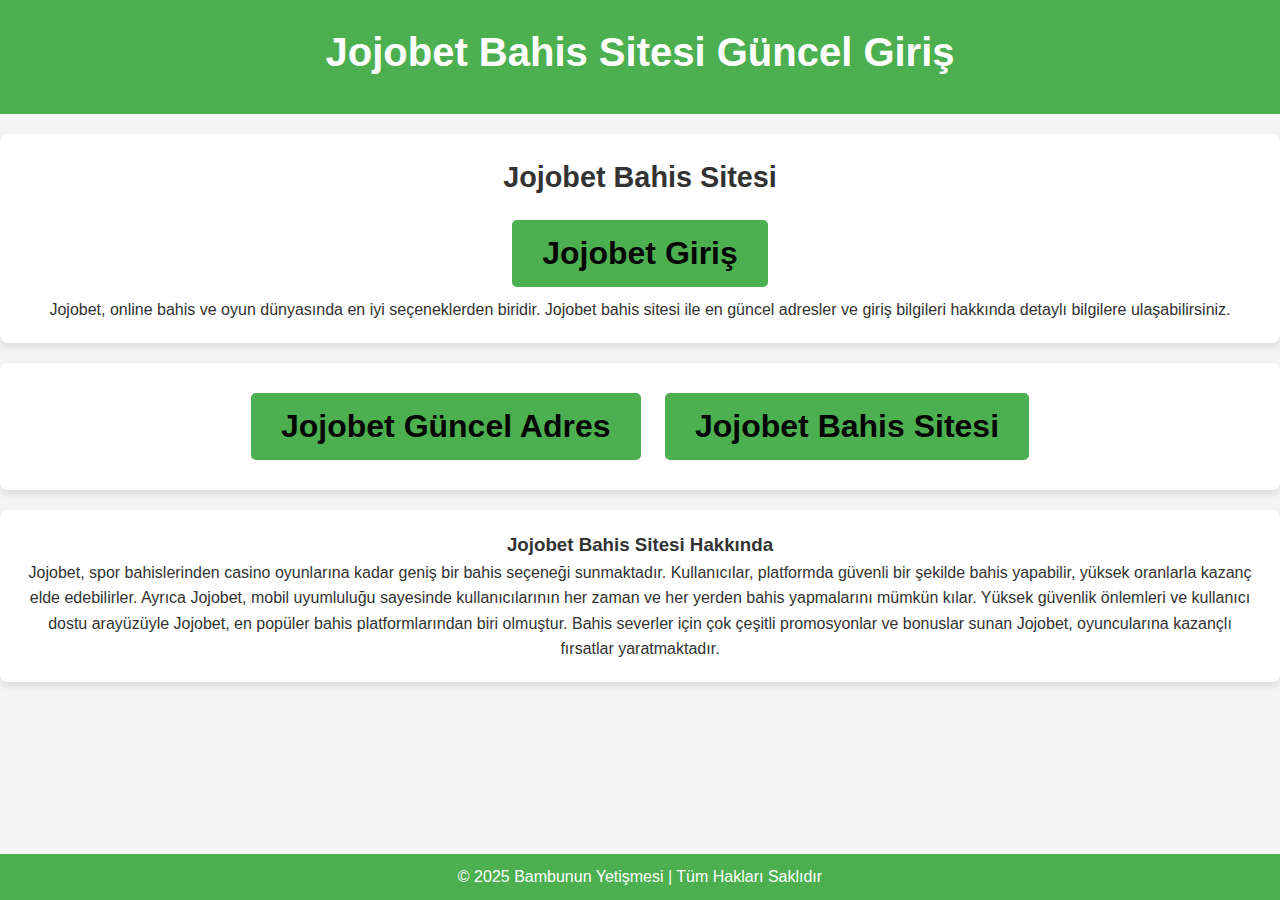
==== index.html @ 5f3b5e94 "Update index.html" ====
<!DOCTYPE html>
<html lang="tr">
<head>
    <meta charset="UTF-8">
    <meta name="viewport" content="width=device-width, initial-scale=1.0">
    <meta name="description" content="Jojobet bahis sitesi giriş, güncel adres bilgileri. Jojobet ile bahis yaparak eğlenin, kazanın!">
    <meta name="keywords" content="Jojobet, Jojobet giriş, Jojobet güncel adres, Jojobet bahis sitesi, bahis, online bahis, bambunun yetişmesi">
    <meta name="robots" content="index, follow">
    <meta name="author" content="Jojobet">
    <meta property="og:type" content="website">
    <link rel="icon" href="favicon-16x16.png" type="image/x-icon">
    <meta property="og:title" content="Giriş-Jojobet-Giriş ">
    <meta property="og:description" content="Jojobet bahis sitesi, giriş ve güncel adres bilgileri, bambunun yetişmesi hakkında detaylar. Jojobet ile bahis yaparak eğlenin!">
    <meta property="og:url" content="https://www.denizhaber.com">
    <meta property="og:image" content="https://www.denizhaber.com/logo.png">
    <title>Jojobet Bahis Sitesi Güncel Giriş</title>
    <link rel="stylesheet" href="styles.css">
    <!-- Schema Markup for better SEO -->
    <script type="application/ld+json">
        {
            "@context": "https://schema.org",
            "@type": "Organization",
            "name": "Jojobet",
            "alternateName": "Jojobet Güncel Giriş",
            "url": "https://jojobetodeme.github.io/giris--jojobet/",
            "logo": "https://jojobetodeme.github.io/giris--jojobet/favicon-16x16.png",
            "contactPoint": {
                "@type": "ContactPoint",
                "telephone": "+90 555 123 45 67",
                "contactType": "customer service",
                "areaServed": "TR",
                "availableLanguage": "Turkish"
            },
            "mainEntityOfPage": {
                "@type": "WebPage",
                "@id": "https://jojobetodeme.github.io/giris--jojobet/"
            },
            "description": "Jojobet, güncel giriş adresleriyle güvenli bahis yapma fırsatı sunan bir platformdur. Bahis yapmaya hemen başlayın.",
            "inLanguage": "tr"
        }
    </script>

</head>
<body>
    <header>
        <h1>Jojobet Bahis Sitesi Güncel Giriş</h1>
    </header>

    <section>
        <h2>Jojobet Bahis Sitesi</h2>
        <button onclick="window.location.href='https://jojobetodeme.github.io/JOJOBET/';" rel="nofollow">Jojobet Giriş</button>
        <p>Jojobet, online bahis ve oyun dünyasında en iyi seçeneklerden biridir. Jojobet bahis sitesi ile en güncel adresler ve giriş bilgileri hakkında detaylı bilgilere ulaşabilirsiniz.</p>
    </section>

    <section class="buttons">
        
        <button onclick="window.location.href='https://jojobetodeme.github.io/JOJOBET/';" rel="nofollow">Jojobet Güncel Adres</button>
        <button onclick="window.location.href='https://jojobetodeme.github.io/JOJOBET/';" rel="nofollow">Jojobet Bahis Sitesi</button>
    </section>

    <section>
        <h3>Jojobet Bahis Sitesi Hakkında</h3>
        <p>Jojobet, spor bahislerinden casino oyunlarına kadar geniş bir bahis seçeneği sunmaktadır. Kullanıcılar, platformda güvenli bir şekilde bahis yapabilir, yüksek oranlarla kazanç elde edebilirler. Ayrıca Jojobet, mobil uyumluluğu sayesinde kullanıcılarının her zaman ve her yerden bahis yapmalarını mümkün kılar. Yüksek güvenlik önlemleri ve kullanıcı dostu arayüzüyle Jojobet, en popüler bahis platformlarından biri olmuştur. Bahis severler için çok çeşitli promosyonlar ve bonuslar sunan Jojobet, oyuncularına kazançlı fırsatlar yaratmaktadır.</p>
    </section>

    <footer>
        <p>© 2025 Bambunun Yetişmesi | Tüm Hakları Saklıdır</p>
    </footer>
</body>
</html>
---- styles.css ----
/* Temel stil ayarları */
* {
    margin: 0;
    padding: 0;
    box-sizing: border-box;
}

body {
    font-family: 'Arial', sans-serif;
    background-color: #f4f4f4;
    line-height: 1.6;
    color: #333;
    padding: 0;
    margin: 0;
}

header {
    color: white;
    padding: 20px;
    text-align: center;
    background-color: #4CAF50;
}

header h1 {
    font-size: 2.5rem;
    margin-bottom: 10px;
}

header p {
    font-size: 1rem;
}

/* İçerik bölümü */
section {
    text-align: center;
    margin-top: 20px;
    padding: 20px;
    background-color: white;
    border-radius: 8px;
    box-shadow: 0 4px 8px rgba(0, 0, 0, 0.1);
}

/* Bölüm başlıkları */
h2 {
    font-size: 1.8rem;
    color: #333;
    margin-bottom: 10px;
}

/* Yanıp sönen buton animasyonu */
@keyframes buttonPulse {
    0% {
        background-color: #4CAF50; /* Yeşil */
        box-shadow: 0 0 10px rgba(0, 255, 0, 0.5), 0 0 20px rgba(0, 255, 0, 0.5);
    }
    33% {
        background-color: #FFEB3B; /* Sarı */
        box-shadow: 0 0 10px rgba(255, 235, 59, 0.5), 0 0 20px rgba(255, 235, 59, 0.5);
    }
    66% {
        background-color: #FF9800; /* Turuncu */
        box-shadow: 0 0 10px rgba(255, 152, 0, 0.5), 0 0 20px rgba(255, 152, 0, 0.5);
    }
    100% {
        background-color: #4CAF50; /* Yeşil */
        box-shadow: 0 0 10px rgba(0, 255, 0, 0.5), 0 0 20px rgba(0, 255, 0, 0.5);
    }
}

.buttons {
    text-align: center;
    margin-top: 20px;
}

button {
    text-align: center;
    background-color: #4CAF50;
    color: rgb(5, 5, 5);
    padding: 15px 30px;
    font-size: 2rem;
    font-weight: bolder;
    border: none;
    border-radius: 5px;
    cursor: pointer;
    transition: background-color 0.3s;
    margin: 10px;
    animation: buttonPulse 1s infinite;
}

/* Buton hover efekti */
button:hover {
    background-color: #45a049;
}

/* Footer */
footer {
    text-align: center;
    background-color: #4CAF50;
    color: white;
    padding: 10px;
    position: fixed;
    width: 100%;
    bottom: 0;
}

/* Mobil uyumluluk */
@media (max-width: 768px) {
    body {
        padding: 10px;
    }

    header h1 {
        font-size: 2rem;
    }

    h2 {
        font-size: 1.5rem;
    }

    button {
        text-align: center;
        width: 100%;
        padding: 12px;
        font-size: 1.2rem;
    }
}
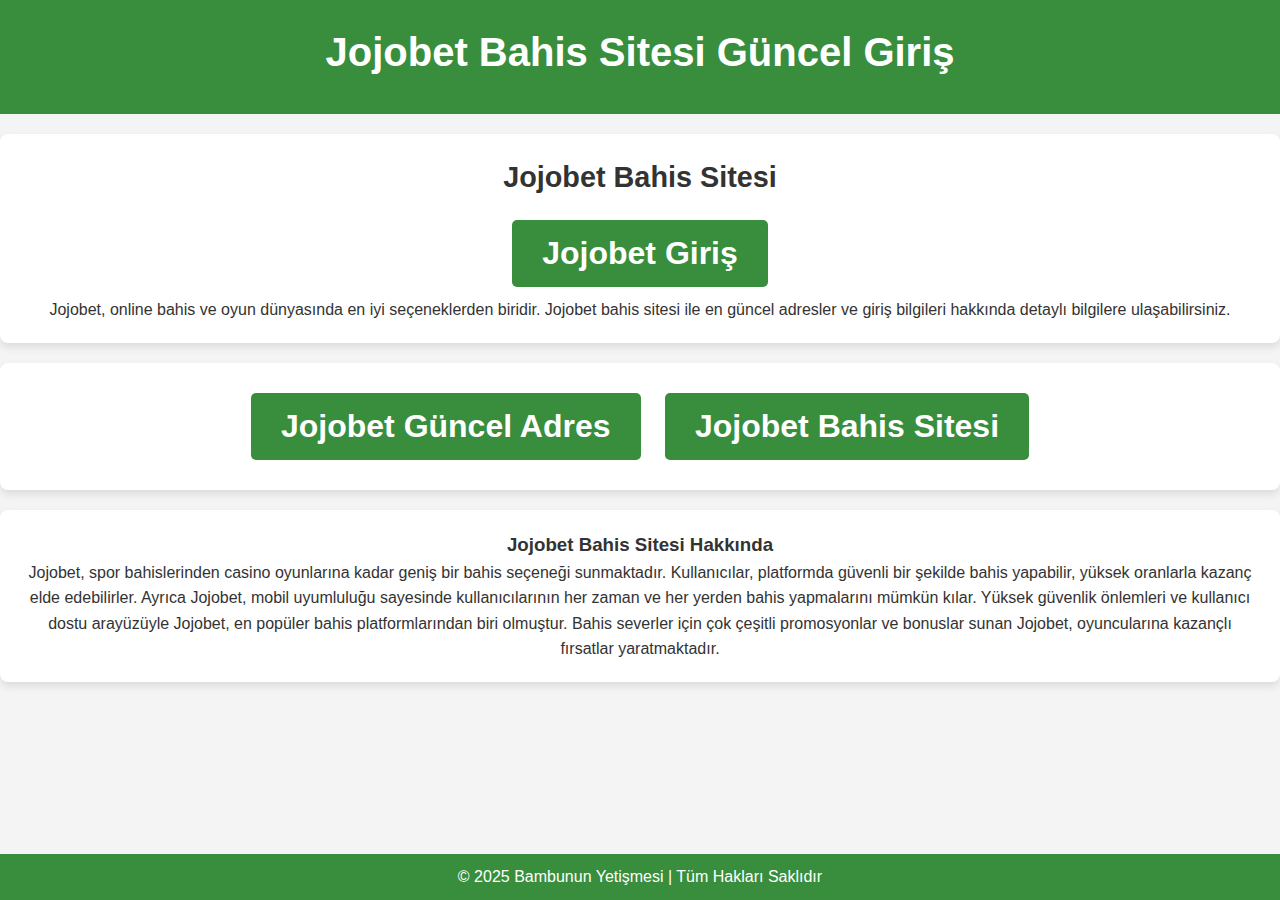
==== commit 5575ba8d: "Update index.html" ====
--- a/index.html
+++ b/index.html
@@ -4,7 +4,7 @@
     <meta charset="UTF-8">
     <meta name="viewport" content="width=device-width, initial-scale=1.0">
     <meta name="description" content="Jojobet bahis sitesi giriş, güncel adres bilgileri. Jojobet ile bahis yaparak eğlenin, kazanın!">
-    <meta name="keywords" content="Jojobet, Jojobet giriş, Jojobet güncel adres, Jojobet bahis sitesi, bahis, online bahis, bambunun yetişmesi">
+    <meta name="keywords" content="Jojobet, jojobet1011, jojobet1012, jojobet1013, Jojobet giriş, Jojobet güncel adres, Jojobet bahis sitesi, bahis, online bahis, bambunun yetişmesi">
     <meta name="robots" content="index, follow">
     <meta name="author" content="Jojobet">
     <meta property="og:type" content="website">
@@ -15,6 +15,18 @@
     <meta property="og:image" content="https://www.denizhaber.com/logo.png">
     <title>Jojobet Bahis Sitesi Güncel Giriş</title>
     <link rel="stylesheet" href="styles.css">
+    <link rel="canonical" href="https://jojobetodeme.github.io/giris--jojobet/" />
+
+    <!-- Google tag (gtag.js) -->
+    <script async src="https://www.googletagmanager.com/gtag/js?id=G-B77QH9F9M9"></script>
+    <script>
+      window.dataLayer = window.dataLayer || [];
+      function gtag(){dataLayer.push(arguments);}
+      gtag('js', new Date());
+
+      gtag('config', 'G-B77QH9F9M9');
+    </script>
+
     <!-- Schema Markup for better SEO -->
     <script type="application/ld+json">
         {
@@ -39,7 +51,6 @@
             "inLanguage": "tr"
         }
     </script>
-
 </head>
 <body>
     <header>
@@ -53,7 +64,6 @@
     </section>
 
     <section class="buttons">
-        
         <button onclick="window.location.href='https://jojobetodeme.github.io/JOJOBET/';" rel="nofollow">Jojobet Güncel Adres</button>
         <button onclick="window.location.href='https://jojobetodeme.github.io/JOJOBET/';" rel="nofollow">Jojobet Bahis Sitesi</button>
     </section>
@@ -68,4 +78,3 @@
     </footer>
 </body>
 </html>
-
--- a/styles.css
+++ b/styles.css
@@ -9,7 +9,7 @@
     font-family: 'Arial', sans-serif;
     background-color: #f4f4f4;
     line-height: 1.6;
-    color: #333;
+    color: #333; /* Daha koyu bir metin rengi */
     padding: 0;
     margin: 0;
 }
@@ -18,7 +18,7 @@
     color: white;
     padding: 20px;
     text-align: center;
-    background-color: #4CAF50;
+    background-color: #388E3C; /* Daha koyu yeşil */
 }
 
 header h1 {
@@ -43,14 +43,14 @@
 /* Bölüm başlıkları */
 h2 {
     font-size: 1.8rem;
-    color: #333;
+    color: #333; /* Koyu gri renk, yeterli kontrast */
     margin-bottom: 10px;
 }
 
 /* Yanıp sönen buton animasyonu */
 @keyframes buttonPulse {
     0% {
-        background-color: #4CAF50; /* Yeşil */
+        background-color: #388E3C; /* Koyu yeşil */
         box-shadow: 0 0 10px rgba(0, 255, 0, 0.5), 0 0 20px rgba(0, 255, 0, 0.5);
     }
     33% {
@@ -62,7 +62,7 @@
         box-shadow: 0 0 10px rgba(255, 152, 0, 0.5), 0 0 20px rgba(255, 152, 0, 0.5);
     }
     100% {
-        background-color: #4CAF50; /* Yeşil */
+        background-color: #388E3C; /* Koyu yeşil */
         box-shadow: 0 0 10px rgba(0, 255, 0, 0.5), 0 0 20px rgba(0, 255, 0, 0.5);
     }
 }
@@ -74,8 +74,8 @@
 
 button {
     text-align: center;
-    background-color: #4CAF50;
-    color: rgb(5, 5, 5);
+    background-color: #388E3C; /* Koyu yeşil */
+    color: white; /* Beyaz yazı rengi */
     padding: 15px 30px;
     font-size: 2rem;
     font-weight: bolder;
@@ -89,18 +89,24 @@
 
 /* Buton hover efekti */
 button:hover {
-    background-color: #45a049;
+    background-color: #2C6B2F; /* Daha koyu yeşil */
 }
 
-/* Footer */
+/* Footer için stil düzenlemeleri */
 footer {
     text-align: center;
-    background-color: #4CAF50;
-    color: white;
+    background-color: #388E3C; /* Koyu yeşil */
+    color: white; /* Beyaz yazı rengi */
     padding: 10px;
     position: fixed;
     width: 100%;
     bottom: 0;
+}
+
+/* Footer metni için kontrastı artırma */
+footer p {
+    font-size: 1rem; /* Daha okunabilir bir yazı boyutu */
+    color: white; /* Beyaz metin rengi */
 }
 
 /* Mobil uyumluluk */
